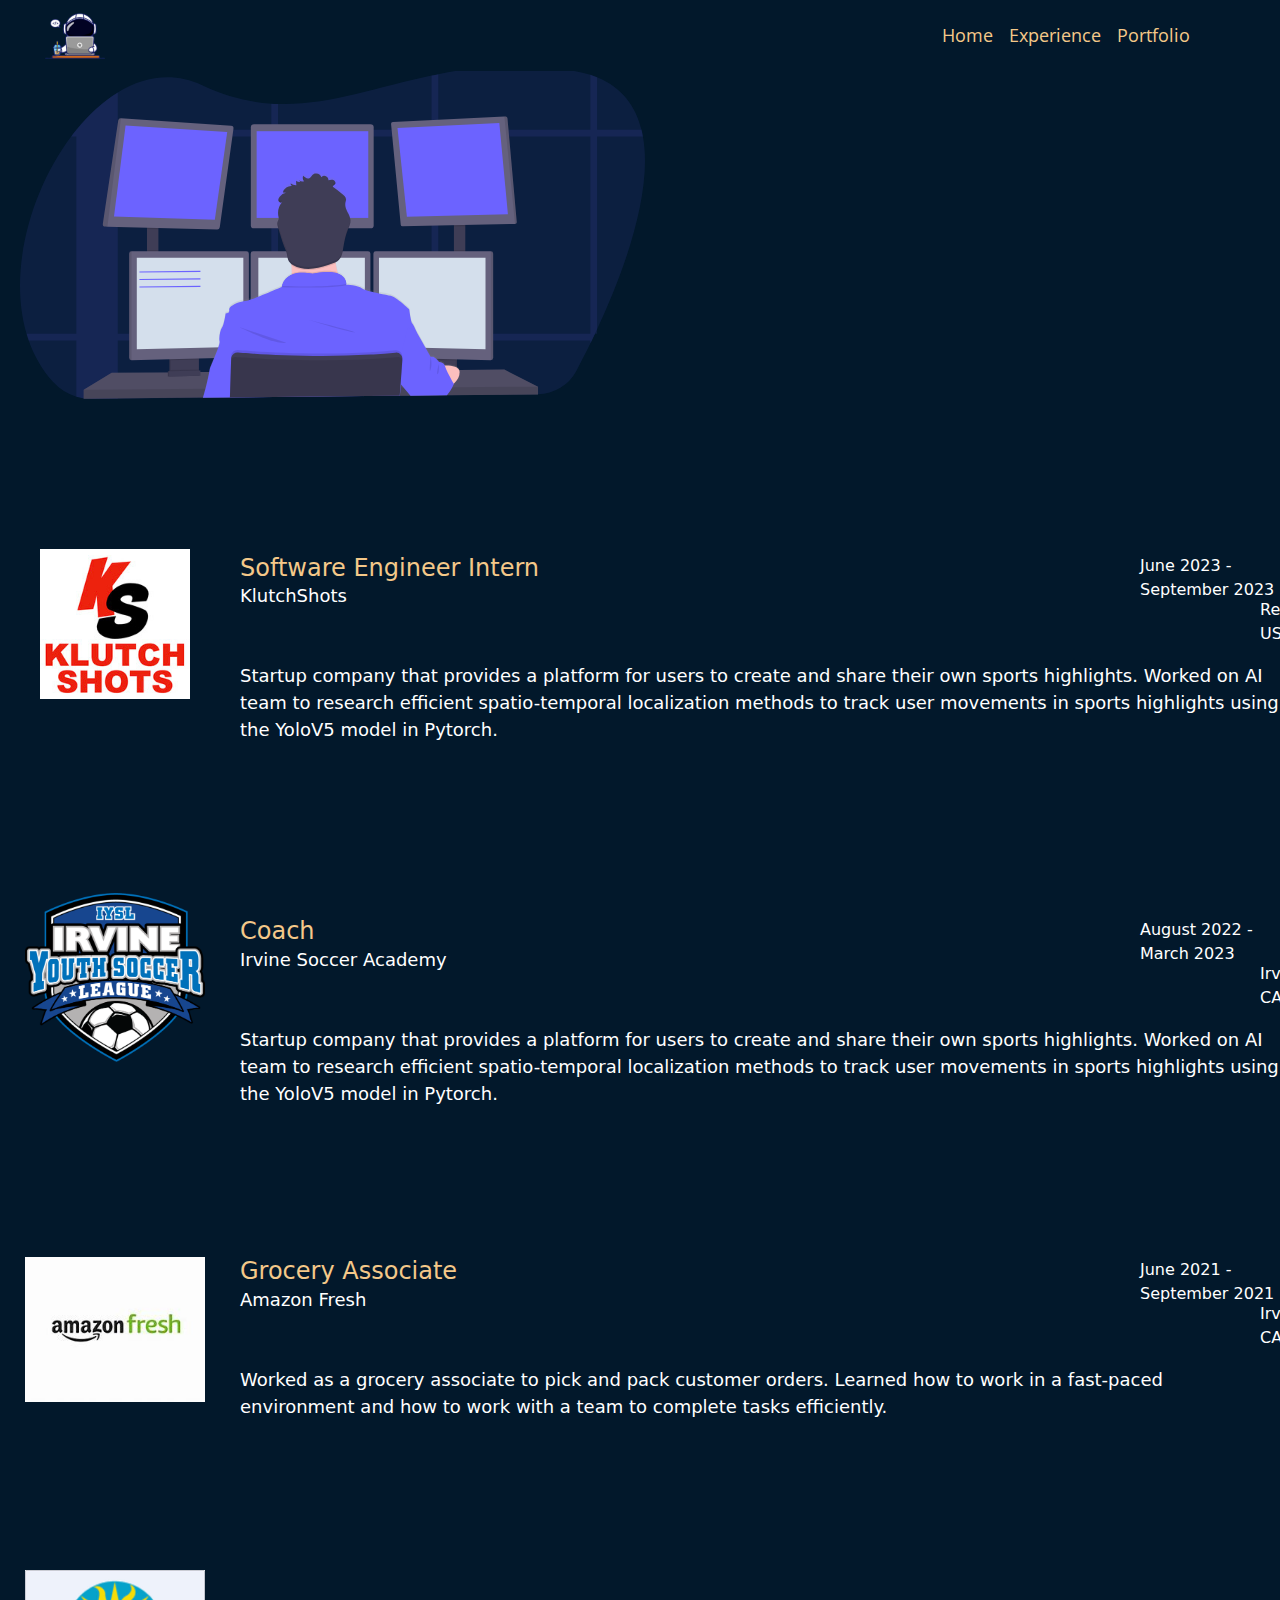
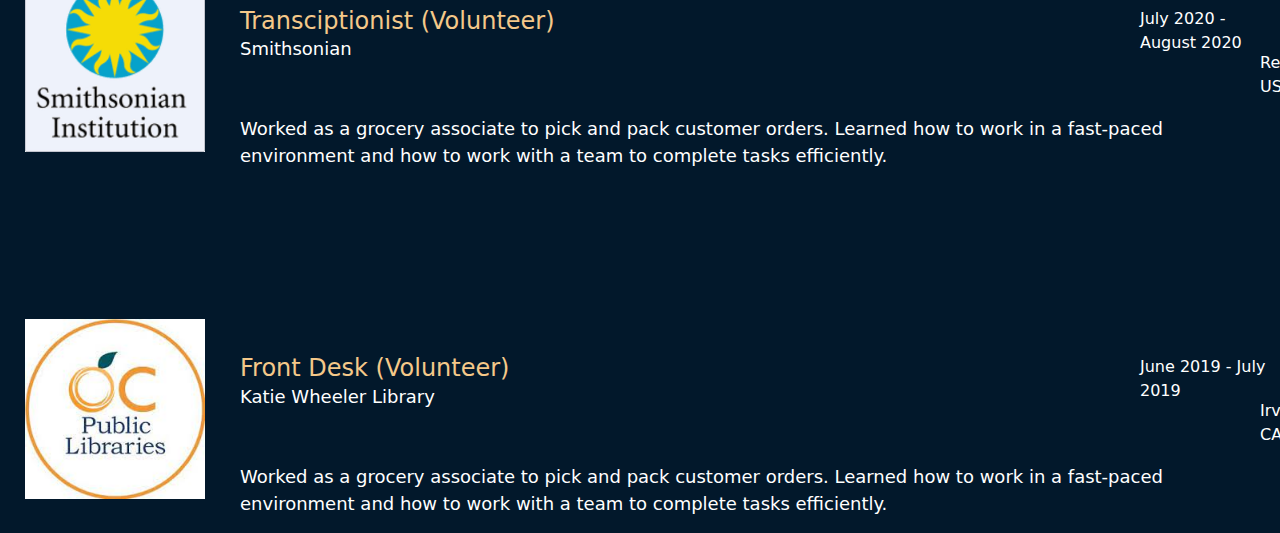
==== experience.html @ 42b0fdd0 "Initial completed portfolio" ====
<!doctype html>
<html lang="en">
<!--
WRITTEN BY: Stephen Lee
EMAIL: stephjl7@uci.edu
-->

<head>
  <meta charset="utf-8">
  <meta name="author" content="Stephen Lee">
  <meta name="description" content="Portfolio website for Stephen Lee. Showcases work experiences, education, projects, and technologies">
  <title>Stephen Lee's Portfolio Website</title>
  <link href="https://cdn.jsdelivr.net/npm/bootstrap@5.1.3/dist/css/bootstrap.min.css" rel="stylesheet">
  <script src="https://cdn.jsdelivr.net/npm/bootstrap@5.1.3/dist/js/bootstrap.bundle.min.js"></script>
  <link rel="stylesheet" type="text/css" href="style.css">
  <link href="https://fonts.googleapis.com/css2?family=Open+Sans&display=swap" rel="stylesheet">
  <link rel="stylesheet" href="https://cdnjs.cloudflare.com/ajax/libs/font-awesome/6.0.0-beta3/css/all.min.css">
</head>

<body>
  <p>
    <a hidden href="http://validator.w3.org/check?uri=referer">W3C validator</a>
  </p>

  <header>
    <!-- Navbar with collapse feature -->
    <nav class="navbar navbar-expand-lg fixed-top">
      <div class="container">
        <img src="assets/images/astronautworking.png" alt="Astronaut" class="navbar-image">
        <button class="navbar-toggler" type="button" data-bs-toggle="collapse" data-bs-target="#navbarSupportedContent" aria-controls="navbarSupportedContent" aria-expanded="false" aria-label="Toggle navigation">
          <span class="navbar-toggler-icon"></span>
        </button>
        <div class="collapse navbar-collapse" id="navbarSupportedContent">
          <ul class="navbar-nav ms-auto">
            <li class="nav-item">
              <a class="nav-link" href="index.html">Home</a>
            </li>
            <li class="nav-item">
              <a class="nav-link" href="experience.html">Experience</a>
            </li>
            <li class="nav-item">
              <a class="nav-link" href="portfolio.html">Portfolio</a>
            </li>
          </ul>
        </div>
      </div>
    </nav>    
  </header>


  <div class = "experience-container">
    <div class="experience-container show-content">
      <div class="experience-programmer-image">
        <img src="assets/images/programmer.svg" alt="programmer-image">
      </div>
      <div class="experience-section">
        <div class="experience-header">
          <h1>Experience</h1>
        </div>
        <div class="experience-text">
          <p>Here is a page on my work and volunteer experiences!</p>
        </div>
      </div>
    </div>

    <div class="experiences">
      <div class="experience-klutchshots-image">
        <a href="https://klutchshots.com" target="_blank">
          <img src="assets/images/klutchshots.jpeg" alt="klutchshots-image">
        </a>
      </div>      
      <div class="experience-description">
        <h2>Software Engineer Intern</h2>
        <p class="company-name">KlutchShots</p>
        <p class="date">June 2023 - September 2023</p>
        <p class="location">Remote, USA</p>
        <p class="job-description">
          Startup company that provides a platform for users to create and share their own sports highlights. Worked on AI team to research efficient spatio-temporal localization methods to track user movements in sports highlights using the YoloV5 model in Pytorch.
        </p>
      </div>
      <div class="experience-irvinesocceracademy-image">
        <a href="https://irvinesocceracademy.com" target="_blank">
          <img src="assets/images/irvinesocceracademy.png" alt="irvinesocceracademy-image">
        </a>
      </div>      
      <div class="experience-description">
        <h2>Coach</h2>
        <p class="company-name">Irvine Soccer Academy</p>
        <p class="date">August 2022 - March 2023</p>
        <p class="location">Irvine, CA</p>
        <p class="job-description">
          Startup company that provides a platform for users to create and share their own sports highlights. Worked on AI team to research efficient spatio-temporal localization methods to track user movements in sports highlights using the YoloV5 model in Pytorch.
        </p>
      </div>
      <div class="experience-amazonfresh-image">
        <a href="https://www.amazon.com/alm/storefront?almBrandId=QW1hem9uIEZyZXNo&tag=googhydr-20&hvadid=497499053677&hvpos=&hvexid=&hvnetw=g&hvrand=3541640633530783298&hvpone=&hvptwo=&hvqmt=e&hvdev=c&hvdvcmdl=&hvlocint=&hvlocphy=9031523&hvtargid=kwd-11325221787&ref=pd_sl_3dkf13gjk1_e" target="_blank">
          <img src="assets/images/amazonfresh.jpeg" alt="amazonfresh-image">
        </a>
      </div>
      <div class="experience-description">
        <h2>Grocery Associate</h2>
        <p class="company-name">Amazon Fresh</p>
        <p class="date">June 2021 - September 2021</p>
        <p class="location">Irvine, CA</p>
        <p class="job-description">
          Worked as a grocery associate to pick and pack customer orders. Learned how to work in a fast-paced environment and how to work with a team to complete tasks efficiently.
        </p>
      </div>
      <div class="experience-smithsonian-image">
        <a href="https://transcription.si.edu/" target="_blank">
          <img src="assets/images/smithsonian.jpeg" alt="smithsonian-image">
        </a>
      </div>
      <div class="experience-description">
        <h2>Transciptionist (Volunteer)</h2>
        <p class="company-name">Smithsonian</p>
        <p class="date">July 2020 - August 2020</p>
        <p class="location">Remote, USA</p>
        <p class="job-description">
          Worked as a grocery associate to pick and pack customer orders. Learned how to work in a fast-paced environment and how to work with a team to complete tasks efficiently.
        </p>
      </div>
      <div class="experience-library-image">
        <a href="https://www.ocpl.org/libraries/irvine-katie-wheeler" target="_blank">
          <img src="assets/images/library.jpeg" alt="library-image">
        </a>
      </div>
      <div class="experience-description">
        <h2>Front Desk (Volunteer)</h2>
        <p class="company-name">Katie Wheeler Library</p>
        <p class="date">June 2019 - July 2019</p>
        <p class="location">Irvine, CA</p>
        <p class="job-description">
          Worked as a grocery associate to pick and pack customer orders. Learned how to work in a fast-paced environment and how to work with a team to complete tasks efficiently.
        </p>
      </div>
      </div>
    </div>

  
</body>
---- style.css ----
body {
    background-color: #02182B;
  }  

.navbar {
    overflow: hidden;
    background-color: #02182B;
}

.navbar a {
    display: block;
    padding: 14px 16px;
    text-align: center;
    font-family: 'Open Sans', sans-serif;
    font-size: 18px;
    color: #F4C889;
    text-decoration: none;
}

.navbar a:hover {
    background-color: #F4C889;
    color: #02182B;
}

.navbar-image {
    position: absolute;
    left: 30px; /* Adjust the left position as needed */
    top: 50%; /* Position the image vertically in the middle */
    transform: translateY(-50%); /* Center vertically */
    width: 90px; /* Adjust the width as needed */
  }

.hero-container {
    display: flex;
    align-items: flex-start; /* Align items to the top */
    justify-content: flex-start; /* Align content to the left */
    margin-top: 100px; /* Add margin to push the hero section down */
}

.hero-section {
    flex: 1;
    text-align: left; /* Align the text to the left */
    padding: 40px;
}

.hero-section__text {
    font-size: 24px;
    color: #fff;
}
  
.hello-text {
    font-size: 80px;
    color: #F4C889;
}
  
.name-text {
    font-size: 40px;
    color: #F4C889;
}
  
.description-text {
    color: #fff;
}
  
.hero-image {
    flex: 1; /* Let the image take the available space */
    text-align: center; /* Align the image to the right */
    padding: 40px;
  }
  
  .hero-image img {
    max-width: 100%; /* Ensure the image fits within its container */
    height: auto; /* Maintain the image's aspect ratio */
  }
  
.icon-section {
    text-align: center;
    margin-top: 20px;
}
  
.icon-link {
    color: #fff;
    font-size: 24px;
    margin: 10px;
    text-decoration: none;
}
  
.icon-link:hover {
    color: #ddd;
}
  
.hello-text {
    opacity: 0;
    animation: fadeIn 1.5s forwards; /* Reduce duration to 0.5s for a faster fade-in */
    animation-delay: 0.5s;
}  
  
@keyframes fadeIn {
    from {
      opacity: 0;
    }
    to {
      opacity: 1;
    }
}
  
.name-text {
    opacity: 0;
    animation: fadeIn 1.5s forwards; /* Reduce duration to 0.5s for a faster fade-in */
    animation-delay: 0.5s; /* Adjust delay accordingly */
}  
  
.description-text {
    opacity: 0;
    animation: fadeIn 1.5s forwards; /* Reduce duration to 0.5s for a faster fade-in */
    animation-delay: 0.5s; /* Adjust delay accordingly */
}  

.icon-link {
    opacity: 0;
    animation: fadeIn 1s forwards; /* Reduce duration to 0.5s for a faster fade-in */
}
  
.icon-link:nth-child(1) {
    animation-delay: 1.2s; /* Adjust delay accordingly */
}
  
.icon-link:nth-child(2) {
    animation-delay: 1.4s; /* Adjust delay accordingly */
}
  
.icon-link:nth-child(3) {
    animation-delay: 1.6s; /* Adjust delay accordingly */
}
  
.icon-link:nth-child(4) {
    animation-delay: 1.8s; /* Adjust delay accordingly */
}  

.hero-image img {
    opacity: 0;
    animation: fadeIn 0.5s forwards; /* Reduce duration to 0.5s for a faster fade-in */
    animation-delay: 2s; /* Adjust delay accordingly */
}
  
.education-container {
    display: flex;
    align-items: center;
    background-color: #02182B;
    padding: 20px; /* Adjust the padding as needed */
    margin-top: 100px; /* Add margin to push the section down */
}
  
.education-image {
    max-width: 250px;
    margin-right: 20px; /* Add some space between the image and education details */
}

.education-details {
    color: #FFF;
    flex: 1; /* Allow the education details to take up available space */
    padding-left: 20px;
}

.education-details h2{
    color: #F4C889; /* Gold text color for headers and strong elements */
}
  
.scrollable-title {
    text-align: center;
    font-weight: bold;
    color: #F4C889; /* Gold text color for the title */
    margin-bottom: 10px;
}
  
.courses-scrollable {
    width: 55%;
    max-height: 300px;
    overflow-y: auto;
    background-image: url('assets/images/ucilogo.png');
    background-size: contain;
    background-position: center;
    background-repeat: no-repeat;
    border: 2px solid #F4C889; /* Add a gold box outline */
    border-radius: 10px;
    padding: 10px;
    color: #fff;
    margin-right: 30px;
}
  
.courses-scrollable ul {
    list-style-type: none; /* Remove the bullets */
    padding: 0;
}
  
.courses-scrollable li:before {
    content: "\2022"; /* Use a bullet (•) as a separator */
    color: #F4C889; /* Set course code color to gold */
    margin-right: 10px; /* Add space between the bullet and course code */
}

.courses-scrollable li {
    color: #fff; /* Set course name color to white */
    font-weight: normal; /* Make course name normal (not bold) */
    margin: 10px 0; /* Add space between courses */
}

.in-progress {
    font-style: italic;
    font-weight: bolder;
    color: #edb260; /* Set in-progress course color to gold */
}

.in-progress-key {
    float: right;
    margin-top: -30px;
    font-style: italic;
    font-weight: bold;
    color: #FFF;
}

.section-title {
    font-size: 28px; /* Adjust the font size for the title */
    color: #F4C889; /* Gold text color */
    text-align: center;
    margin-bottom: 20px; /* Add space between the title and the grid */
  }
  
.hobbies-grid {
    display: grid;
    grid-template-columns: repeat(4, 1fr);
    gap: 20px;
    padding: 20px;
    text-align: center;
}
  
.hobby {
    background: #02182B;
    border: 2px solid #F4C889;
    border-radius: 10px;
    padding: 20px;
}

.hobby img {
    max-width: 100px;
}
  
.hobby-text {
    color: #fff;
    font-size: 16px;
    margin-top: 10px;
}

#aspirations,
#hobbies,
#testimony {
  background-color: #02182B; /* Set background color */
  text-align: center;
  margin-top: 150px;
}

#aspirations h2,
#hobbies h2,
#testimony h2 {
  font-size: 32px; /* Adjust the font size for section headings */
  color: #F4C889; /* Heading color */
  margin-bottom: 20px; /* Add space between heading and content */
}

#aspirations p,
#hobbies p,
#testimony p {
  font-size: 18px; /* Adjust the font size for paragraph text */
  color: #fff; /* Text color */
}

#testimony blockquote {
  font-size: 20px; /* Adjust the font size for the testimonial text */
  border-left: 4px solid #F4C889; /* Add a left border for the testimonial */
  padding-left: 20px; /* Space between border and text */
}

#testimony blockquote p {
  margin: 10px 0; /* Add space between testimonial paragraphs */
}

@media (max-width: 768px) {
  #aspirations,
  #hobbies,
  #testimony {
    padding: 20px; /* Reduce padding for smaller screens */
  }
}

.profile-picture {
    max-width: 250px;
}

.profile-picture img {
    max-width: 250%;
    margin-left: 550px;
}

.experience-programmer-image {
    max-width: 250px;
}

.experience-programmer-image img {
    max-width: 250%;
    margin-left: 20px;
    margin-top: 50px;
    animation: moveUp 1.5s ease-in-out forwards;
  }
  
.experience-header h1 {
    color: #F4C889;
    font-size: 48px;
    font-family: 'Segoe UI', Tahoma, Geneva, Verdana, sans-serif;
    float: right;
    margin-right: 250px;
    margin-top: -200px;
    opacity: 0;
    animation: fadeIn 1.5s forwards, moveUp 1.5s ease-in-out forwards;
}
  
.experience-text {
    color: #FFF;
    font-size: 18px;
    float: right;
    margin-right: 150px;
    margin-top: -100px;
    opacity: 0;
    animation: fadeIn 1.5s forwards, moveUp 1.5s ease-in-out forwards;
}
  
@keyframes moveUp {
    from {
      transform: translateY(100px);
    }
    to {
      transform: translateY(0);
    }
}

.experience-klutchshots-image {
    margin-left: 40px;
    margin-top: 150px;
}

.experience-klutchshots-image img {
    max-width: 150px;
}

.experience-description {
    margin-left: 240px;
    margin-top: -145px;
}

.experience-description h2 {
    font-size: 24px;
    color: #F4C889;
    margin: 0;
}
  
.company-name {
    font-size: 18px;
    color: #fff;
    margin: 0;
}
  
.date {
    margin-left: 900px;
    margin-top: -55px;
    display: flex;
    justify-content: space-between;
    font-size: 16px;
    color: #FFF;
}

.location {
    margin-left: 1020px;
    margin-top: -20px;
    color: #FFF;
}
  
.job-description {
    font-size: 18px;
    color: #FFF;
    max-width: 1160px;
}

.experience-irvinesocceracademy-image {
    margin-left: 25px;
    margin-top: 150px;
}

.experience-irvinesocceracademy-image img {
    max-width: 180px;
}

.experience-amazonfresh-image {
    margin-left: 25px;
    margin-top: 150px;
}

.experience-amazonfresh-image img {
    max-width: 180px;
}

.experience-smithsonian-image {
    margin-left: 25px;
    margin-top: 150px;
}

.experience-smithsonian-image img {
    max-width: 180px;
}

.experience-library-image {
    margin-left: 25px;
    margin-top: 150px;
}

.experience-library-image img {
    max-width: 180px;
}
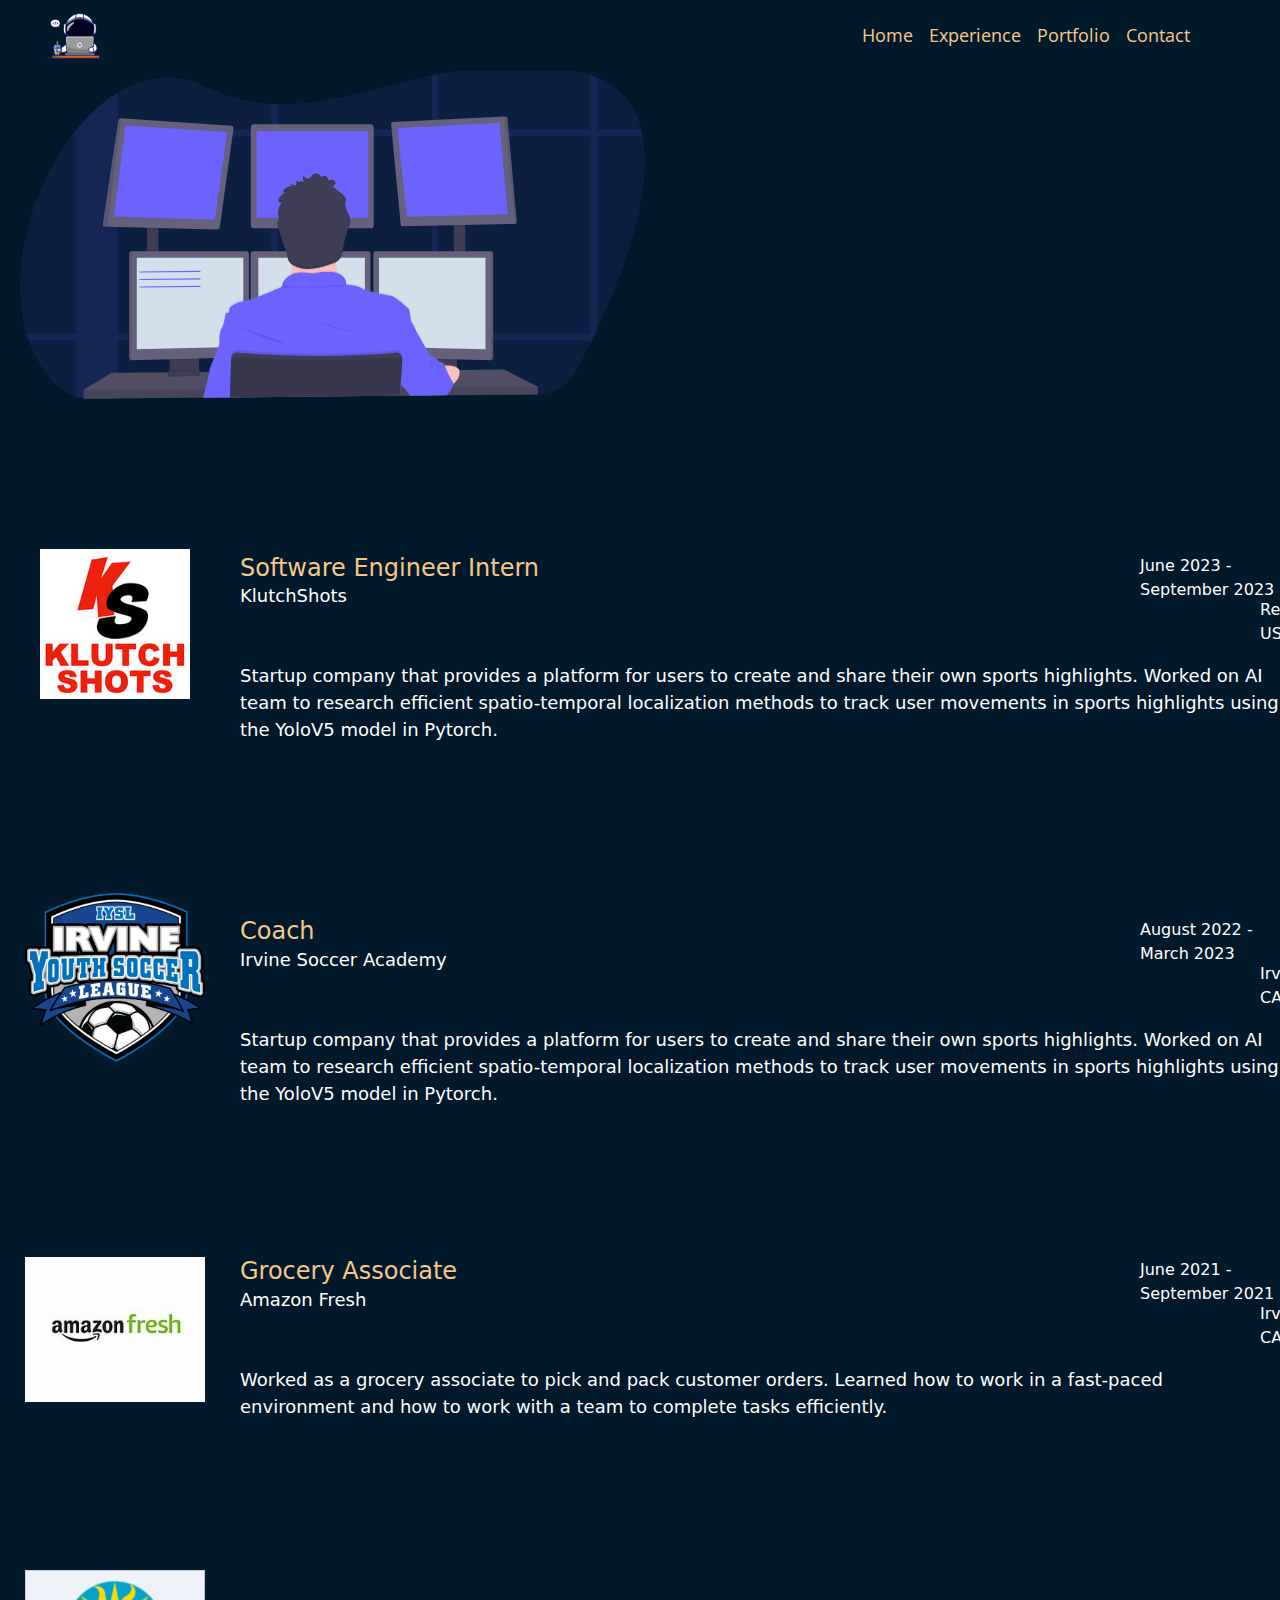
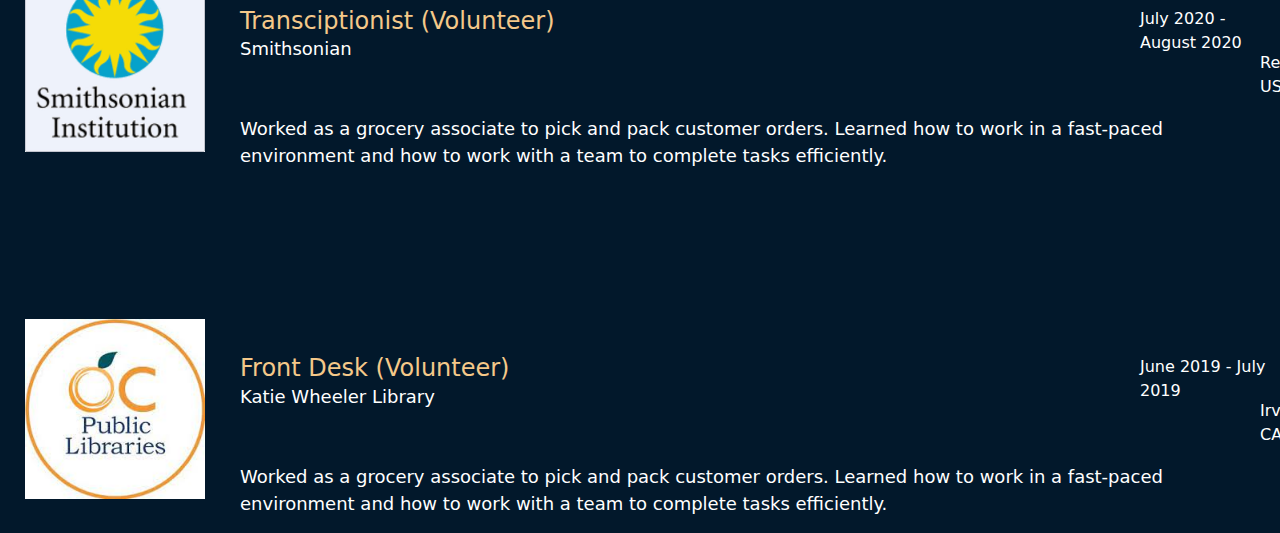
==== commit 04f3ddd1: "Added contact.html" ====
--- a/experience.html
+++ b/experience.html
@@ -2,7 +2,7 @@
 <html lang="en">
 <!--
 WRITTEN BY: Stephen Lee
-EMAIL: stephjl7@uci.edu
+EMAIL: stephenlee91@gmail.com
 -->
 
 <head>
@@ -40,6 +40,9 @@
             </li>
             <li class="nav-item">
               <a class="nav-link" href="portfolio.html">Portfolio</a>
+            </li>
+            <li class="nav-item">
+              <a class="nav-link" href="contact.html">Contact</a>
             </li>
           </ul>
         </div>
